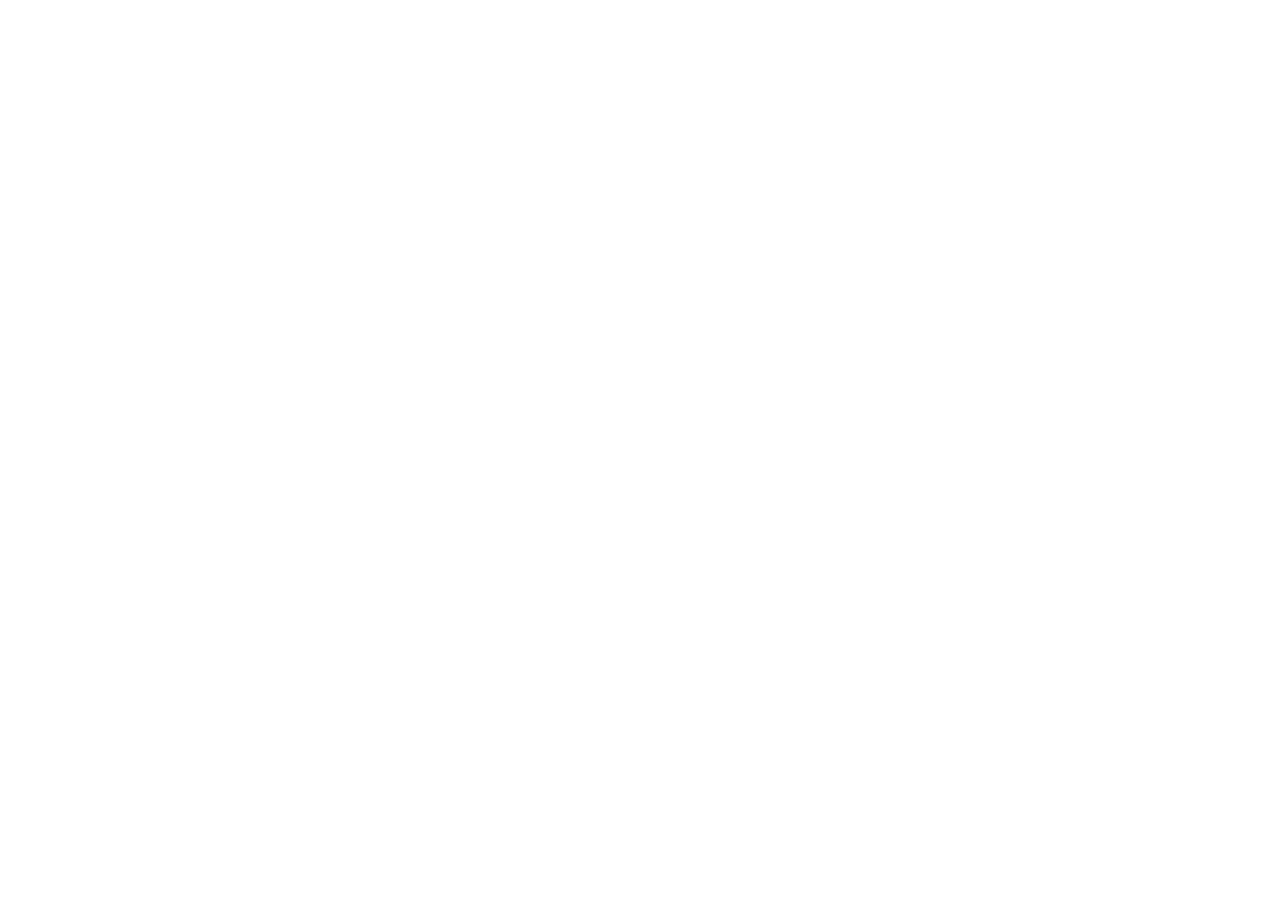
==== index.html @ 1086bc46 "Linked css, bootstrap, javascript" ====
<!DOCTYPE html>
<html lang="en">
<head>
    <meta charset="UTF-8">
    <meta name="viewport" content="width=device-width, initial-scale=1.0">
    <title>Document</title>

    <link rel="stylesheet" href="https://cdn.jsdelivr.net/npm/bootstrap@4.0.0/dist/css/bootstrap.min.css" integrity="sha384-Gn5384xqQ1aoWXA+058RXPxPg6fy4IWvTNh0E263XmFcJlSAwiGgFAW/dAiS6JXm" crossorigin="anonymous">
    <script src="https://code.jquery.com/jquery-3.2.1.slim.min.js" integrity="sha384-KJ3o2DKtIkvYIK3UENzmM7KCkRr/rE9/Qpg6aAZGJwFDMVNA/GpGFF93hXpG5KkN" crossorigin="anonymous"></script>
    <script src="https://cdn.jsdelivr.net/npm/popper.js@1.12.9/dist/umd/popper.min.js" integrity="sha384-ApNbgh9B+Y1QKtv3Rn7W3mgPxhU9K/ScQsAP7hUibX39j7fakFPskvXusvfa0b4Q" crossorigin="anonymous"></script>
    <script src="https://cdn.jsdelivr.net/npm/bootstrap@4.0.0/dist/js/bootstrap.min.js" integrity="sha384-JZR6Spejh4U02d8jOt6vLEHfe/JQGiRRSQQxSfFWpi1MquVdAyjUar5+76PVCmYl" crossorigin="anonymous"></script>
    <script src="interact.js"></script>

</head>
<body>
    
</body>
</html>
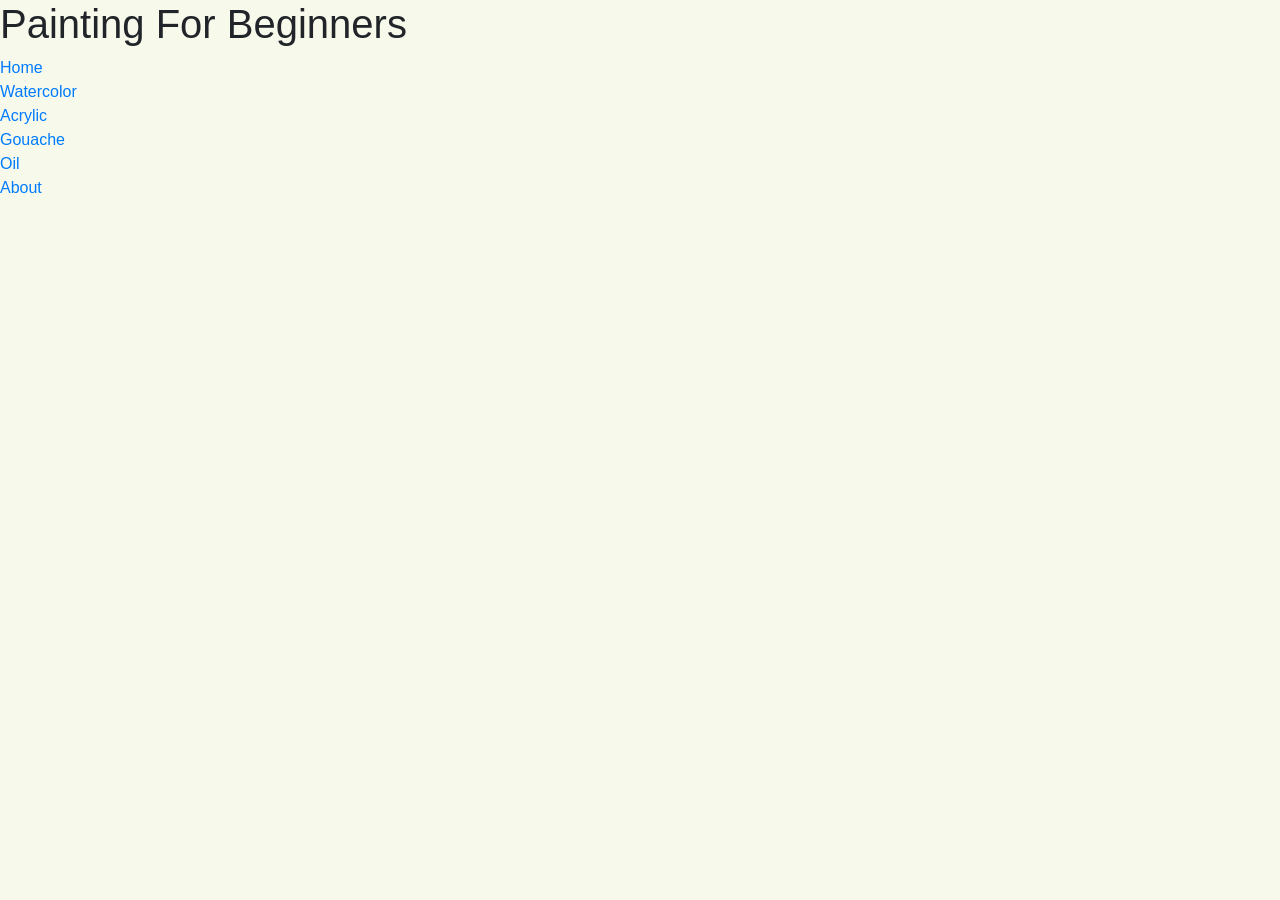
==== commit 311c215a: "Linked webpages" ====
--- a/index.html
+++ b/index.html
@@ -3,9 +3,10 @@
 <head>
     <meta charset="UTF-8">
     <meta name="viewport" content="width=device-width, initial-scale=1.0">
-    <title>Document</title>
+    <title>Painting For Beginners</title>
 
     <link rel="stylesheet" href="https://cdn.jsdelivr.net/npm/bootstrap@4.0.0/dist/css/bootstrap.min.css" integrity="sha384-Gn5384xqQ1aoWXA+058RXPxPg6fy4IWvTNh0E263XmFcJlSAwiGgFAW/dAiS6JXm" crossorigin="anonymous">
+    <link rel="stylesheet" href="styles.css">
     <script src="https://code.jquery.com/jquery-3.2.1.slim.min.js" integrity="sha384-KJ3o2DKtIkvYIK3UENzmM7KCkRr/rE9/Qpg6aAZGJwFDMVNA/GpGFF93hXpG5KkN" crossorigin="anonymous"></script>
     <script src="https://cdn.jsdelivr.net/npm/popper.js@1.12.9/dist/umd/popper.min.js" integrity="sha384-ApNbgh9B+Y1QKtv3Rn7W3mgPxhU9K/ScQsAP7hUibX39j7fakFPskvXusvfa0b4Q" crossorigin="anonymous"></script>
     <script src="https://cdn.jsdelivr.net/npm/bootstrap@4.0.0/dist/js/bootstrap.min.js" integrity="sha384-JZR6Spejh4U02d8jOt6vLEHfe/JQGiRRSQQxSfFWpi1MquVdAyjUar5+76PVCmYl" crossorigin="anonymous"></script>
@@ -13,6 +14,23 @@
 
 </head>
 <body>
-    
+    <div class="header">
+        <div class="header">
+            <h1>Painting For Beginners</h1>
+        </div>
+        <div class="one">
+            <a href="index.html">Home</a>
+            </br>
+            <a href="watercolor.html">Watercolor</a>
+            </br>
+            <a href="acrylic.html">Acrylic</a>
+            </br>
+            <a href="gouache.html">Gouache</a>
+            </br>
+            <a href="oil.html">Oil</a>
+            </br>
+            <a href="about.html">About</a>
+        </div>
+    </div>
 </body>
 </html>
--- a/styles.css
+++ b/styles.css
@@ -0,0 +1,3 @@
+body{
+    background-color: rgb(247, 250, 235);
+}
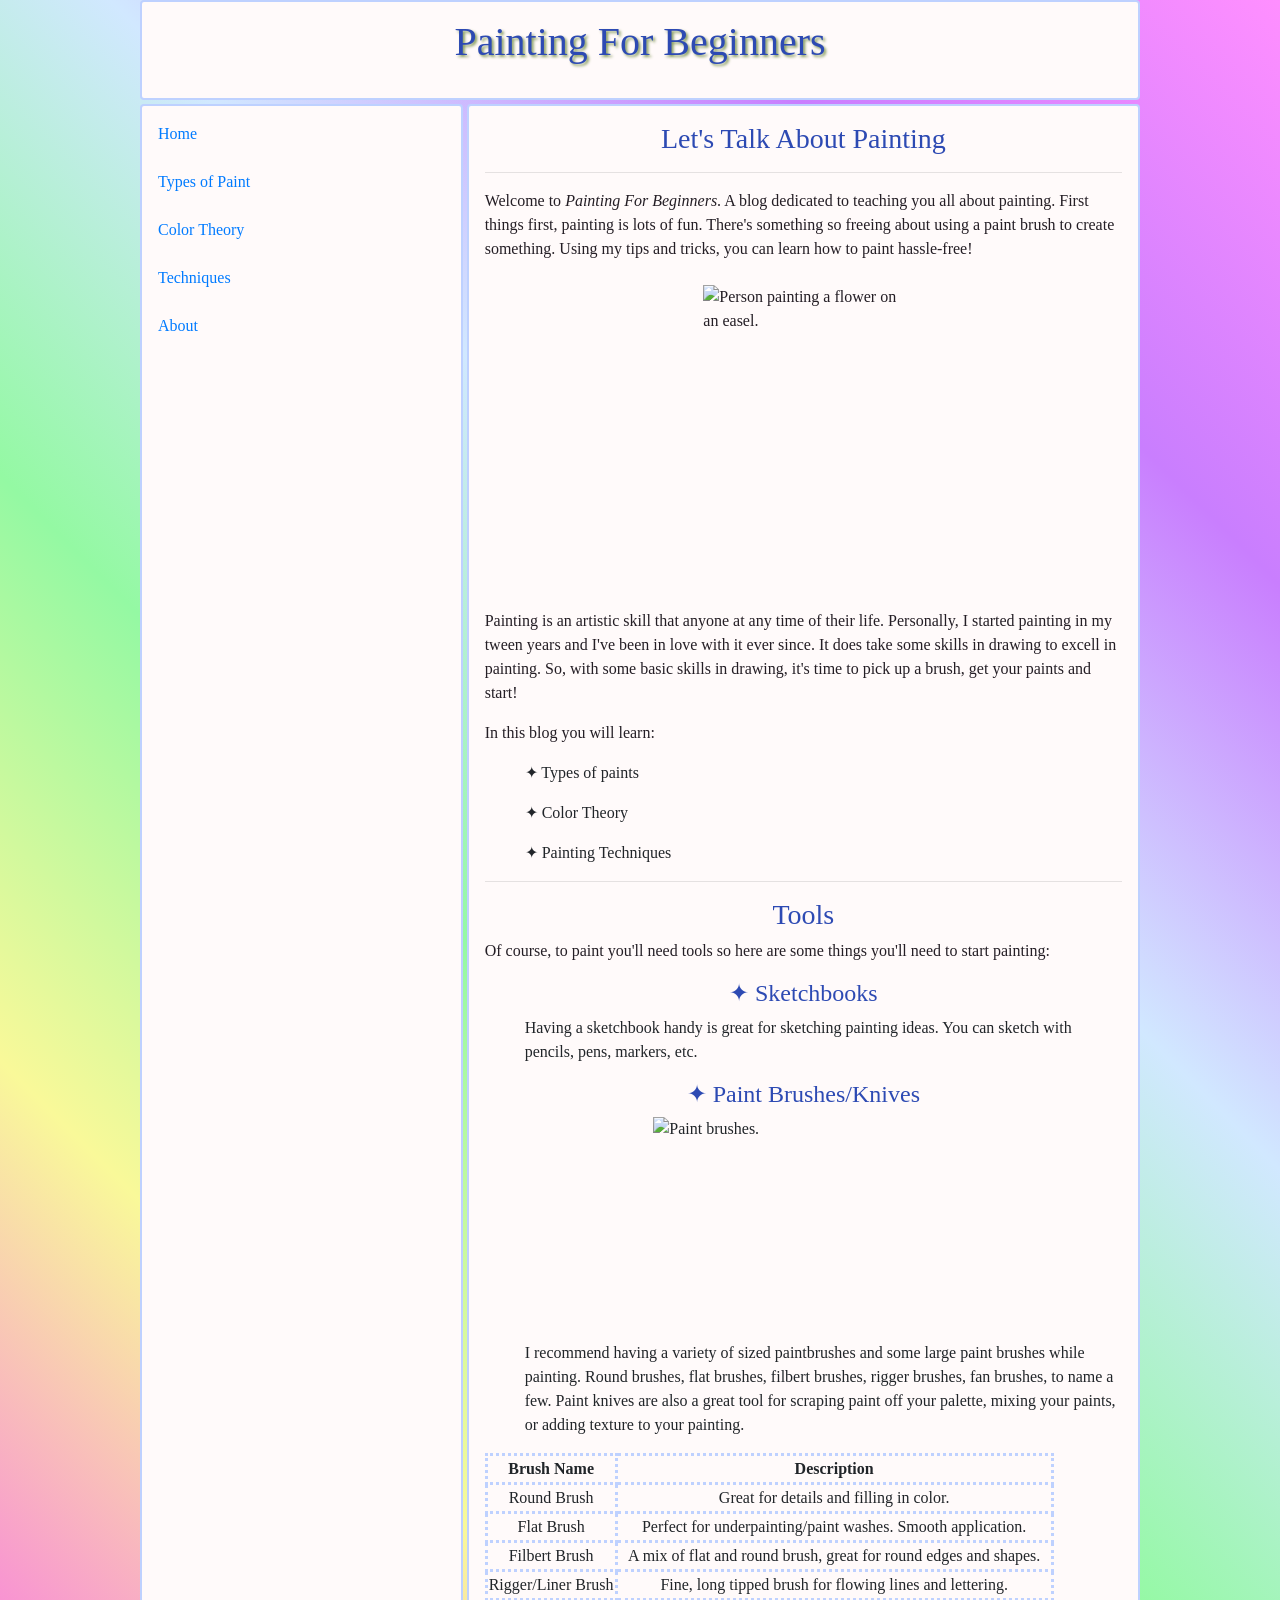
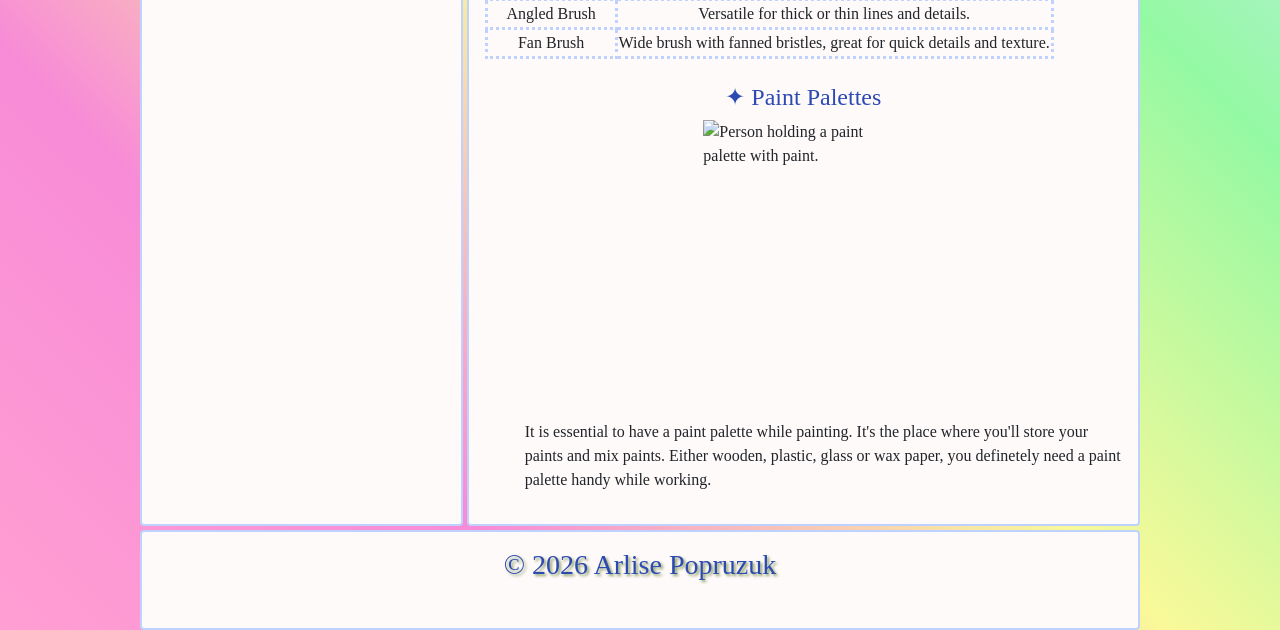
==== commit b1b14c00: "table css" ====
--- a/index.html
+++ b/index.html
@@ -14,23 +14,111 @@
 
 </head>
 <body>
-    <div class="header">
+  <div class="wrapper">
+
         <div class="header">
             <h1>Painting For Beginners</h1>
         </div>
-        <div class="one">
+
+        <div class="sidebar">
             <a href="index.html">Home</a>
-            </br>
-            <a href="watercolor.html">Watercolor</a>
-            </br>
-            <a href="acrylic.html">Acrylic</a>
-            </br>
-            <a href="gouache.html">Gouache</a>
-            </br>
-            <a href="oil.html">Oil</a>
-            </br>
+            </br></br>
+            <a href="paints.html">Types of Paint</a>
+            </br></br>
+            <a href="theory.html">Color Theory</a>
+            </br></br>
+            <a href="techniques.html">Techniques</a>
+            </br></br>
             <a href="about.html">About</a>
         </div>
+
+        <div class="one">
+            <h3>Let's Talk About Painting</h3>
+            <hr>
+                <p>
+                    Welcome to <i>Painting For Beginners</i>. 
+                    A blog dedicated to teaching you all about painting.
+                    First things first, painting is lots of fun.
+                    There's something so freeing about using a paint brush to create something.
+                    Using my tips and tricks, you can learn how to paint hassle-free!
+                </br>
+                </br>
+                <img src="images/paintingFlower.jpg" height="300" width="200" alt="Person painting a flower on an easel.">
+                </br>
+                    Painting is an artistic skill that anyone at any time of their life.
+                    Personally, I started painting in my tween years and I've been in love with it ever since.
+                    It does take some skills in drawing to excell in painting. 
+                    So, with some basic skills in drawing, it's time to pick up a brush, get your paints and start!
+                </p>
+                <p>
+                    In this blog you will learn:
+                        <ul>✦ Types of paints</ul>
+                        <ul>✦ Color Theory</ul>
+                        <ul>✦ Painting Techniques</ul>
+                </p>
+
+                <hr>
+                <h3>Tools</h3>
+                <p>
+                    Of course, to paint you'll need tools so here are some things you'll need to start painting:
+                        <h4>✦ Sketchbooks</h4>
+                            <ol>Having a sketchbook handy is great for sketching painting ideas.
+                                You can sketch with pencils, pens, markers, etc.</ol>
+                        <h4>✦ Paint Brushes/Knives</h4>
+                            <img src="images/paintBrushes.jpg" height="200" width="300" alt="Paint brushes.">
+                            </br>
+                            <ol>I recommend having a variety of sized paintbrushes and some large paint brushes while painting.
+                                Round brushes, flat brushes, filbert brushes, rigger brushes, fan brushes, to name a few.
+                                Paint knives are also a great tool for scraping paint off your palette, mixing your paints, or adding
+                                texture to your painting.</ol>
+                            <table>
+                                <tbody>
+                                    <tr>
+                                        <th>Brush Name</th>
+                                        <th>Description</th>
+                                    </tr>
+                                    <tr>
+                                        <td>Round Brush</td>
+                                        <td>Great for details and filling in color.
+                                        </td>
+                                    </tr>
+                                    <tr>
+                                        <td>Flat Brush</td>
+                                        <td>Perfect for underpainting/paint washes. Smooth application.</td>
+                                    </tr>
+                                    <tr>
+                                        <td>Filbert Brush</td>
+                                        <td>A mix of flat and round brush, great for round edges and shapes.</td>
+                                    </tr>
+                                    <tr>
+                                        <td>Rigger/Liner Brush</td>
+                                        <td>Fine, long tipped brush for flowing lines and lettering.</td>
+                                    </tr>
+                                    <tr>
+                                        <td>Angled Brush</td>
+                                        <td>Versatile for thick or thin lines and details.</td>
+                                    </tr>
+                                    <tr>
+                                        <td>Fan Brush</td>
+                                        <td>Wide brush with fanned bristles, great for quick details and texture.</td>
+                                    </tr>
+                                </tbody>
+                            </table>
+                        </br>
+        
+                        <h4>✦ Paint Palettes</h4>
+                                <img src="images/paintPatlette.jpg" height="300" width="200" alt="Person holding a paint palette with paint.">
+                                <ol>It is essential to have a paint palette while painting. It's the place 
+                                    where you'll store your paints and mix paints. Either wooden, plastic, glass or wax paper,
+                                    you definetely need a paint palette handy while working.
+                                </ol>
+                </p>
+        </div>
+
+        <div class="footer">
+            <h3>© 2026 Arlise Popruzuk</h3>
+        </div>
+
     </div>
 </body>
 </html>
--- a/styles.css
+++ b/styles.css
@@ -1,3 +1,103 @@
 body{
-    background-color: rgb(247, 250, 235);
+    background: linear-gradient(45deg, rgb(255, 159, 210), rgb(248, 139, 215), rgb(249, 249, 153), rgb(148, 249, 163), rgb(209, 232, 255), rgb(201, 126, 254), rgb(255, 143, 255));
+    font-family: Georgia, 'Times New Roman', Times, serif;
+}
+h1{
+    text-shadow: 2px 2px 3px rgb(133, 155, 92);
+}
+h1, h4, h2, h3{
+    font-family: cursive;
+    text-align: center;
+    color: rgb(45, 74, 179);
+}
+p{
+    color: rgb(36, 30, 37);
+}
+table{
+    display: block;
+    margin-left: auto;
+    margin-right: auto;
+    text-align: center;
+}
+th, td{
+    border: dotted 3px rgb(190, 209, 255);
+
+}
+img{
+    display: block;
+    margin-left: auto;
+    margin-right: auto;
+}
+@media screen and (min-width: 400px){
+    img{
+        width: 350px;
+    }
+    body{
+        grid-template-columns: auto;
+        grid-template-rows: auto;
+        grid-template-areas: 
+            "foot foot";
+    }
+}
+@media screen and (min-width: 600px){
+    img{
+        width: 350px;
+    }
+    body{
+        grid-template-columns: auto;
+        grid-template-rows: auto;
+        grid-template-areas: 
+            "foot foot";
+    }
+}
+@media screen and (min-width: 800px){
+    img{
+        width: auto;
+    }
+}
+a:hover{
+    color: rgb(226, 43, 198);
+}
+.wrapper {
+    max-width: 1000px;
+    margin: 0 auto;
+}
+.wrapper > div {
+    border: solid rgb(190, 209, 255) 2px;
+    border-radius: 4px;
+    padding: 1em;
+    background-color: rgb(255, 250, 250);
+}
+.wrapper {
+    display: grid;
+    grid-template-columns: repeat(3, 1fr);
+    gap: 4px;
+    grid-auto-rows: minmax(100px, auto);
+}
+.header {
+    grid-column: 1 / 10;
+    grid-row: 1;
+}
+.sidebar {
+    grid-column: 1;
+    grid-row: 2 / 7;
+}
+.one {
+    grid-row: 2 / 7;
+    grid-column: 2 / 10;
+}
+.footer{
+    grid-column: 1 / 10;
+    text-shadow: 2px 2px 3px rgb(133, 155, 92);
+
+}
+input[type=text], select, textarea {
+    width: 100%; 
+    padding: 12px; 
+    border: 1px solid #74d2f1; 
+    border-radius: 4px; 
+    box-sizing: border-box; 
+    margin-top: 6px; 
+    margin-bottom: 16px; 
+    resize: vertical 
 }
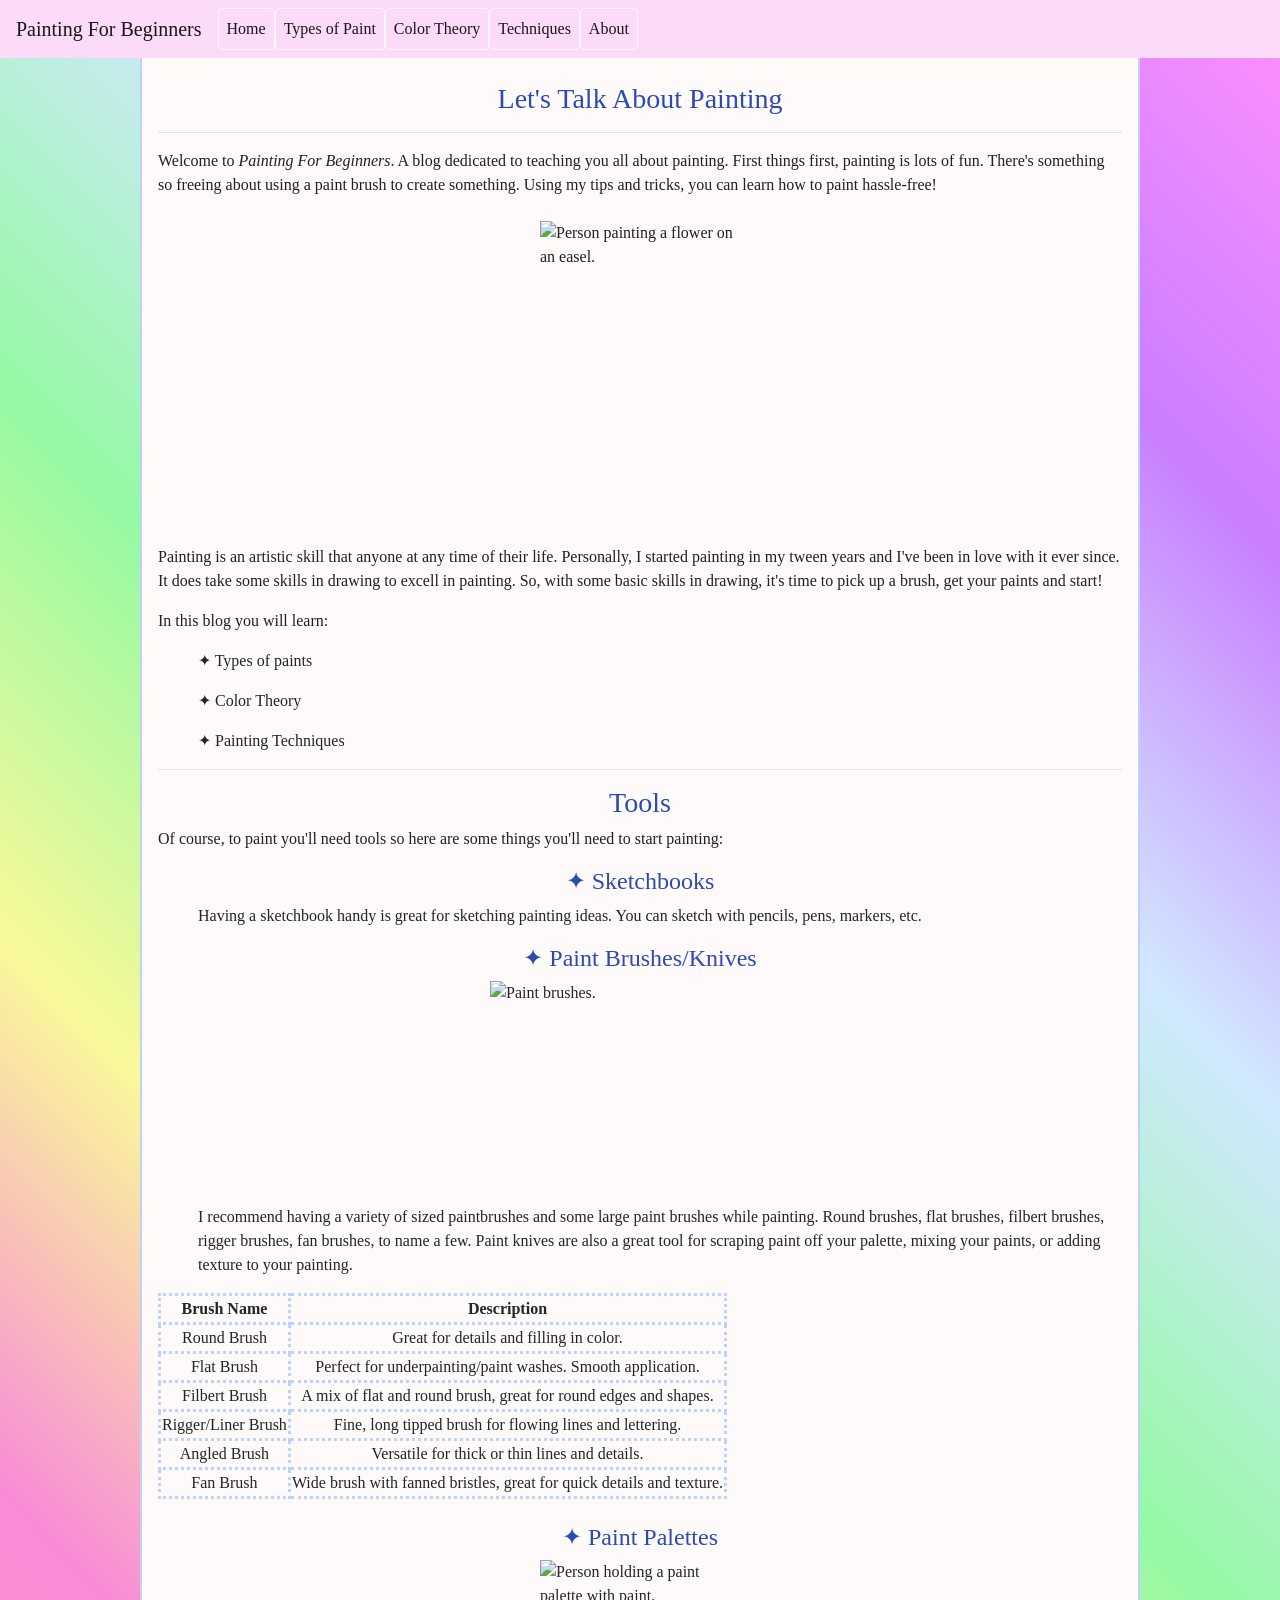
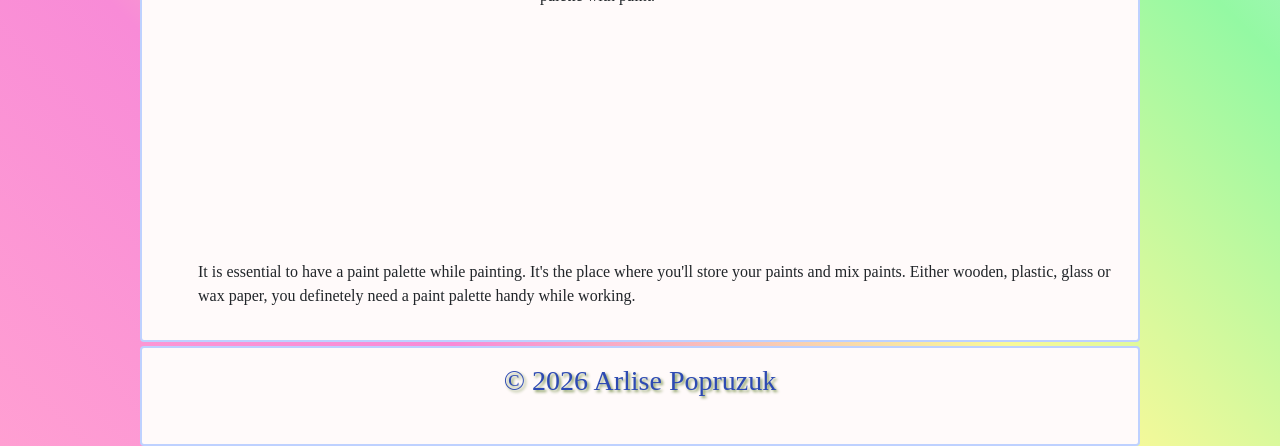
==== commit 5c80728f: "Replaced sidebar with navbar, css animation" ====
--- a/index.html
+++ b/index.html
@@ -14,25 +14,44 @@
 
 </head>
 <body>
+    <nav class="navbar navbar-expand-md navbar-light fixed-top" style="background-color: rgb(251, 219, 248);" data-bs-theme="light">
+        <a class="navbar-brand" href="index.html">Painting For Beginners</a>
+            <button class="navbar-toggler collapsed" type="button" data-toggle="collapse" data-target="#navbarCollapse" aria-controls="navbarCollapse" aria-expanded="false" aria-label="Toggle navigation">
+                <span class="navbar-toggler-icon"></span>
+            </button>
+    <div class="navbar-collapse collapse" id="navbarCollapse">
+        <ul class="navbar-nav mr-auto">
+            <li class="nav-item active">
+                <a class="nav-link btn btn-outline-light" href="index.html" role="button">Home</a>
+            </li>
+            <li class="nav-item active">
+                <a class="nav-link btn btn-outline-light" href="paints.html" role="button">Types of Paint</a>
+            </li>
+            <li class="nav-item active">
+                <a class="nav-link link btn btn-outline-light" href="theory.html" role="button">Color Theory</a>
+            </li>
+            <li class="nav-item active">
+                <a class="nav-link link btn btn-outline-light" href="techniques.html" role="button">Techniques</a>
+            </li>
+            <li class="nav-item active">
+                <a class="nav-link link btn btn-outline-light" href="about.html" role="button">About</a>
+            </li>
+        </ul>
+    </div>
+    </nav>
+
+        <button class="navbar-toggler collapsed" type="button" data-toggle="collapse" data-target="#navbarCollapse" aria-controls="navbarCollapse" aria-expanded="false" aria-label="Toggle navigation">
+            <span class="navbar-toggler-icon"></span>
+        </button>
+            <span class="navbar-toggler-icon"></span>
+        <button class="navbar-toggler collapsed" type="button" data-toggle="collapse" data-target="#navbarCollapse" aria-controls="navbarCollapse" aria-expanded="false" aria-label="Toggle navigation">
+            <span class="navbar-toggler-icon"></span>
+        </button>
+
   <div class="wrapper">
 
-        <div class="header">
-            <h1>Painting For Beginners</h1>
-        </div>
-
-        <div class="sidebar">
-            <a href="index.html">Home</a>
-            </br></br>
-            <a href="paints.html">Types of Paint</a>
-            </br></br>
-            <a href="theory.html">Color Theory</a>
-            </br></br>
-            <a href="techniques.html">Techniques</a>
-            </br></br>
-            <a href="about.html">About</a>
-        </div>
-
         <div class="one">
+            <br>
             <h3>Let's Talk About Painting</h3>
             <hr>
                 <p>
@@ -114,11 +133,9 @@
                                 </ol>
                 </p>
         </div>
-
         <div class="footer">
             <h3>© 2026 Arlise Popruzuk</h3>
         </div>
-
     </div>
 </body>
 </html>
--- a/styles.css
+++ b/styles.css
@@ -5,10 +5,26 @@
 h1{
     text-shadow: 2px 2px 3px rgb(133, 155, 92);
 }
-h1, h4, h2, h3{
+.navbar-brand{
+    font-family: cursive;
+    color: rgb(45, 74, 179);
+}
+.container-fluid{
+    text-align: center;
+}
+h4, h2, h3{
     font-family: cursive;
     text-align: center;
     color: rgb(45, 74, 179);
+    animation-name: changeColors;
+    animation-duration: 5s;
+    animation-delay: 2s;
+}
+@keyframes changeColors{
+    0% {color: rgb(246, 85, 136);}
+    25% {color: rgb(246, 222, 85);}
+    50% {color: rgb(39, 201, 71);}
+    100% {color: rgb(53, 102, 227);}
 }
 p{
     color: rgb(36, 30, 37);
@@ -22,6 +38,9 @@
 th, td{
     border: dotted 3px rgb(190, 209, 255);
 
+}
+a:hover{
+    color: rgb(255, 0, 128);
 }
 img{
     display: block;
@@ -55,9 +74,6 @@
         width: auto;
     }
 }
-a:hover{
-    color: rgb(226, 43, 198);
-}
 .wrapper {
     max-width: 1000px;
     margin: 0 auto;
@@ -74,20 +90,13 @@
     gap: 4px;
     grid-auto-rows: minmax(100px, auto);
 }
-.header {
+.one {
+    grid-row: 1 / 10;
     grid-column: 1 / 10;
-    grid-row: 1;
-}
-.sidebar {
-    grid-column: 1;
-    grid-row: 2 / 7;
-}
-.one {
-    grid-row: 2 / 7;
-    grid-column: 2 / 10;
 }
 .footer{
     grid-column: 1 / 10;
+    text-align: center;
     text-shadow: 2px 2px 3px rgb(133, 155, 92);
 
 }
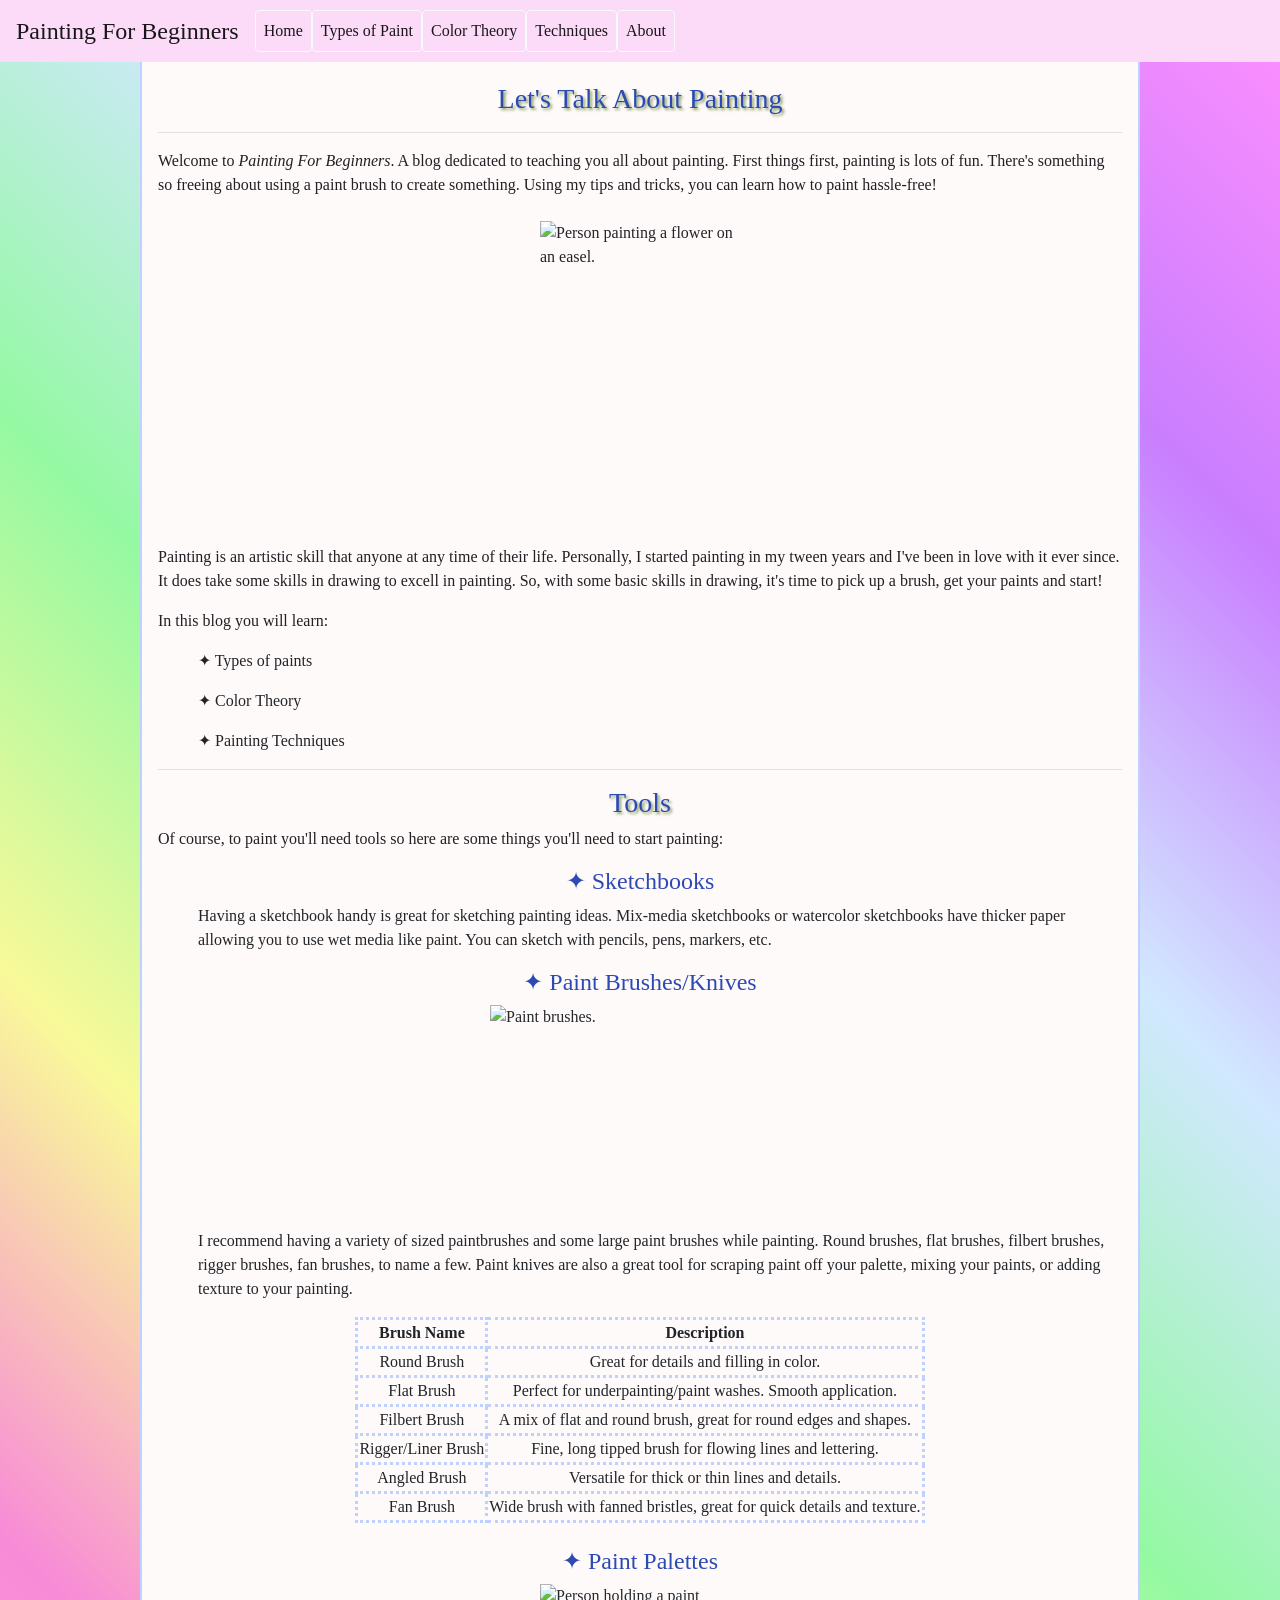
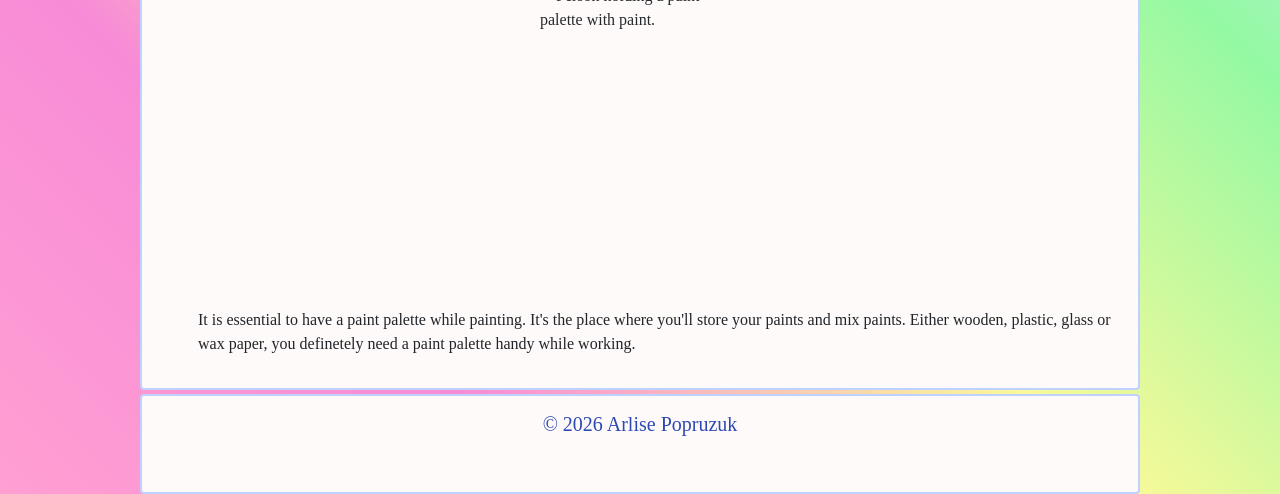
==== commit 04c38be9: "text shadow change, greeting change, footer header change" ====
--- a/index.html
+++ b/index.html
@@ -4,13 +4,13 @@
     <meta charset="UTF-8">
     <meta name="viewport" content="width=device-width, initial-scale=1.0">
     <title>Painting For Beginners</title>
+    <link rel="icon" type="image/x-icon" href="images/paintLogo.svg">
 
     <link rel="stylesheet" href="https://cdn.jsdelivr.net/npm/bootstrap@4.0.0/dist/css/bootstrap.min.css" integrity="sha384-Gn5384xqQ1aoWXA+058RXPxPg6fy4IWvTNh0E263XmFcJlSAwiGgFAW/dAiS6JXm" crossorigin="anonymous">
     <link rel="stylesheet" href="styles.css">
     <script src="https://code.jquery.com/jquery-3.2.1.slim.min.js" integrity="sha384-KJ3o2DKtIkvYIK3UENzmM7KCkRr/rE9/Qpg6aAZGJwFDMVNA/GpGFF93hXpG5KkN" crossorigin="anonymous"></script>
     <script src="https://cdn.jsdelivr.net/npm/popper.js@1.12.9/dist/umd/popper.min.js" integrity="sha384-ApNbgh9B+Y1QKtv3Rn7W3mgPxhU9K/ScQsAP7hUibX39j7fakFPskvXusvfa0b4Q" crossorigin="anonymous"></script>
     <script src="https://cdn.jsdelivr.net/npm/bootstrap@4.0.0/dist/js/bootstrap.min.js" integrity="sha384-JZR6Spejh4U02d8jOt6vLEHfe/JQGiRRSQQxSfFWpi1MquVdAyjUar5+76PVCmYl" crossorigin="anonymous"></script>
-    <script src="interact.js"></script>
 
 </head>
 <body>
@@ -82,6 +82,8 @@
                     Of course, to paint you'll need tools so here are some things you'll need to start painting:
                         <h4>✦ Sketchbooks</h4>
                             <ol>Having a sketchbook handy is great for sketching painting ideas.
+                                Mix-media sketchbooks or watercolor sketchbooks have thicker paper
+                                allowing you to use wet media like paint.
                                 You can sketch with pencils, pens, markers, etc.</ol>
                         <h4>✦ Paint Brushes/Knives</h4>
                             <img src="images/paintBrushes.jpg" height="200" width="300" alt="Paint brushes.">
@@ -127,6 +129,7 @@
         
                         <h4>✦ Paint Palettes</h4>
                                 <img src="images/paintPatlette.jpg" height="300" width="200" alt="Person holding a paint palette with paint.">
+                                <br>
                                 <ol>It is essential to have a paint palette while painting. It's the place 
                                     where you'll store your paints and mix paints. Either wooden, plastic, glass or wax paper,
                                     you definetely need a paint palette handy while working.
@@ -134,7 +137,7 @@
                 </p>
         </div>
         <div class="footer">
-            <h3>© 2026 Arlise Popruzuk</h3>
+            <h5>© 2026 Arlise Popruzuk</h5>
         </div>
     </div>
 </body>
--- a/styles.css
+++ b/styles.css
@@ -2,17 +2,19 @@
     background: linear-gradient(45deg, rgb(255, 159, 210), rgb(248, 139, 215), rgb(249, 249, 153), rgb(148, 249, 163), rgb(209, 232, 255), rgb(201, 126, 254), rgb(255, 143, 255));
     font-family: Georgia, 'Times New Roman', Times, serif;
 }
-h1{
+h5{
+    font-family: cursive;
+    text-align: center;
+    color: rgb(45, 74, 179);
+}
+h3{
     text-shadow: 2px 2px 3px rgb(133, 155, 92);
 }
 .navbar-brand{
     font-family: cursive;
-    color: rgb(45, 74, 179);
+    font-size: x-large;
 }
-.container-fluid{
-    text-align: center;
-}
-h4, h2, h3{
+h4, h3{
     font-family: cursive;
     text-align: center;
     color: rgb(45, 74, 179);
@@ -30,7 +32,6 @@
     color: rgb(36, 30, 37);
 }
 table{
-    display: block;
     margin-left: auto;
     margin-right: auto;
     text-align: center;
@@ -46,6 +47,12 @@
     display: block;
     margin-left: auto;
     margin-right: auto;
+    filter: brightness(110%);
+}
+figcaption{
+    font-size: small;
+    text-align: center;
+    opacity: 0.5;
 }
 @media screen and (min-width: 400px){
     img{
@@ -86,7 +93,6 @@
 }
 .wrapper {
     display: grid;
-    grid-template-columns: repeat(3, 1fr);
     gap: 4px;
     grid-auto-rows: minmax(100px, auto);
 }
@@ -96,9 +102,6 @@
 }
 .footer{
     grid-column: 1 / 10;
-    text-align: center;
-    text-shadow: 2px 2px 3px rgb(133, 155, 92);
-
 }
 input[type=text], select, textarea {
     width: 100%; 
